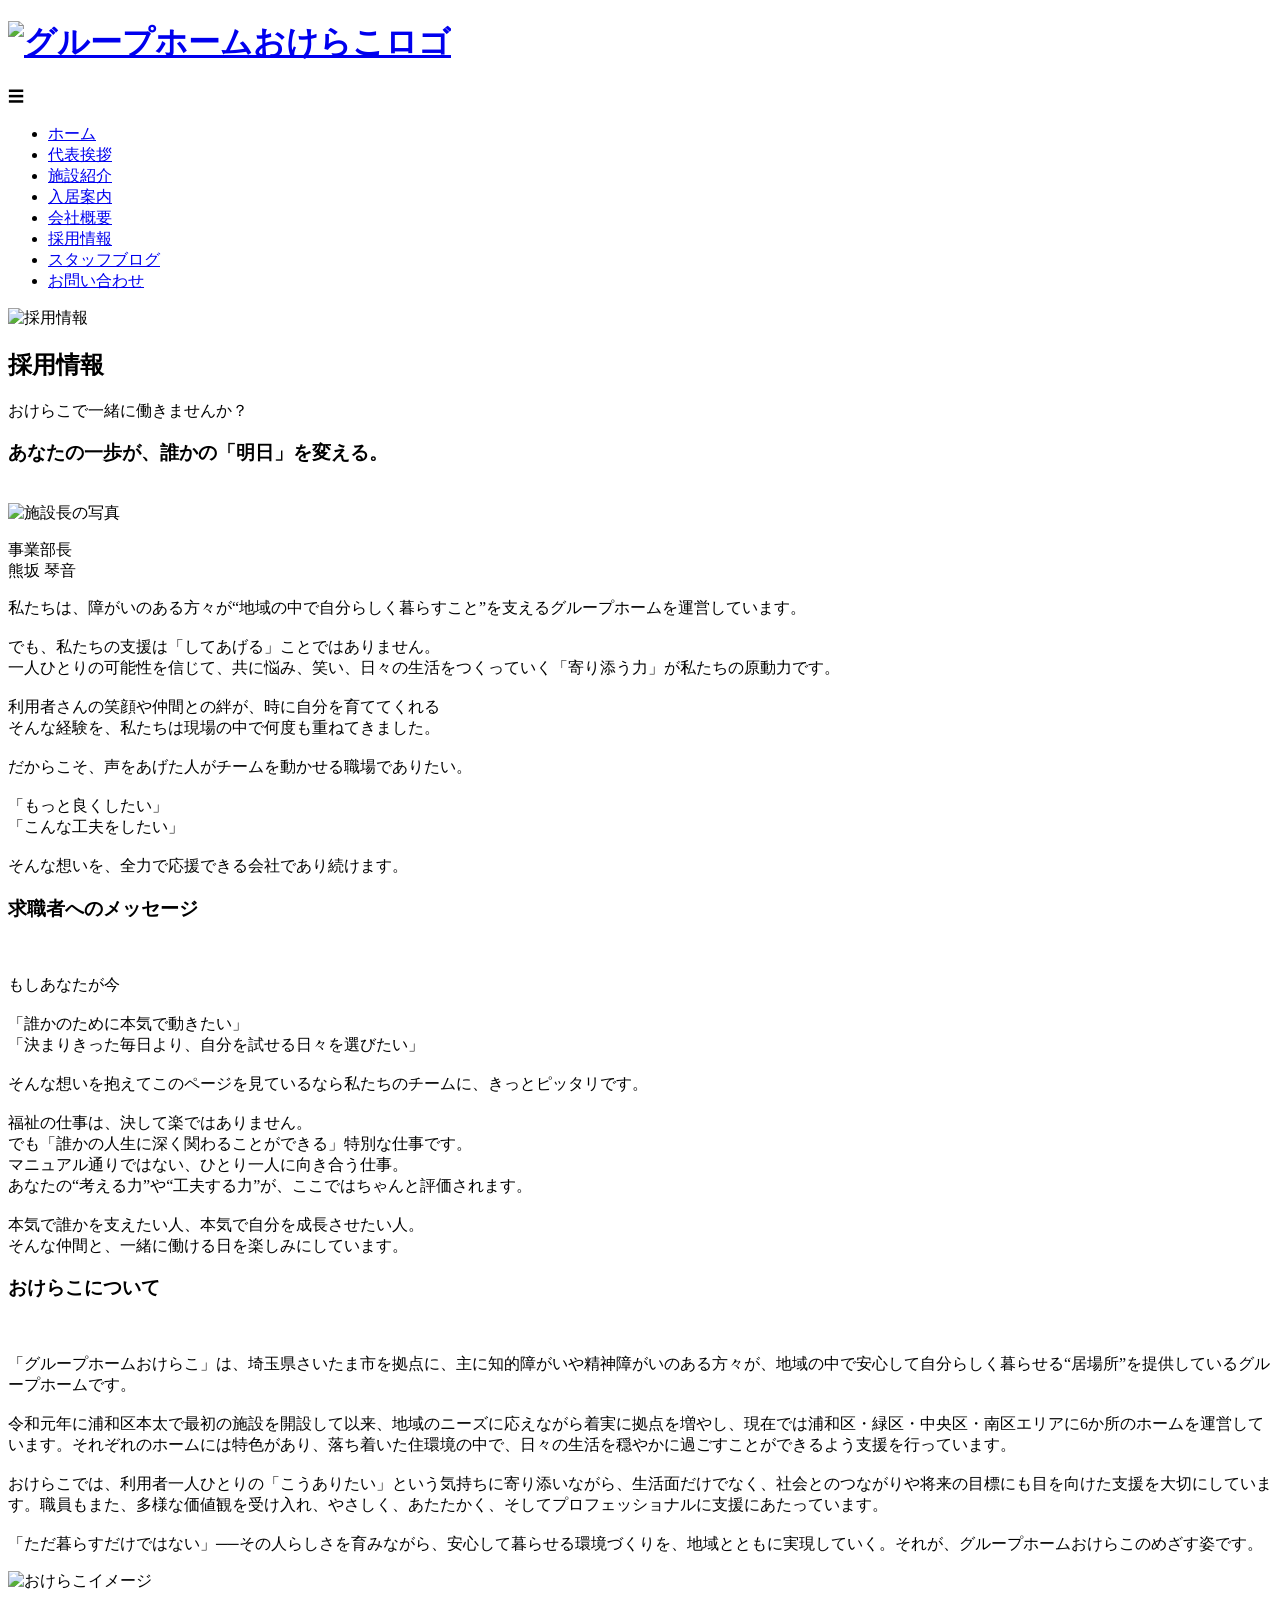
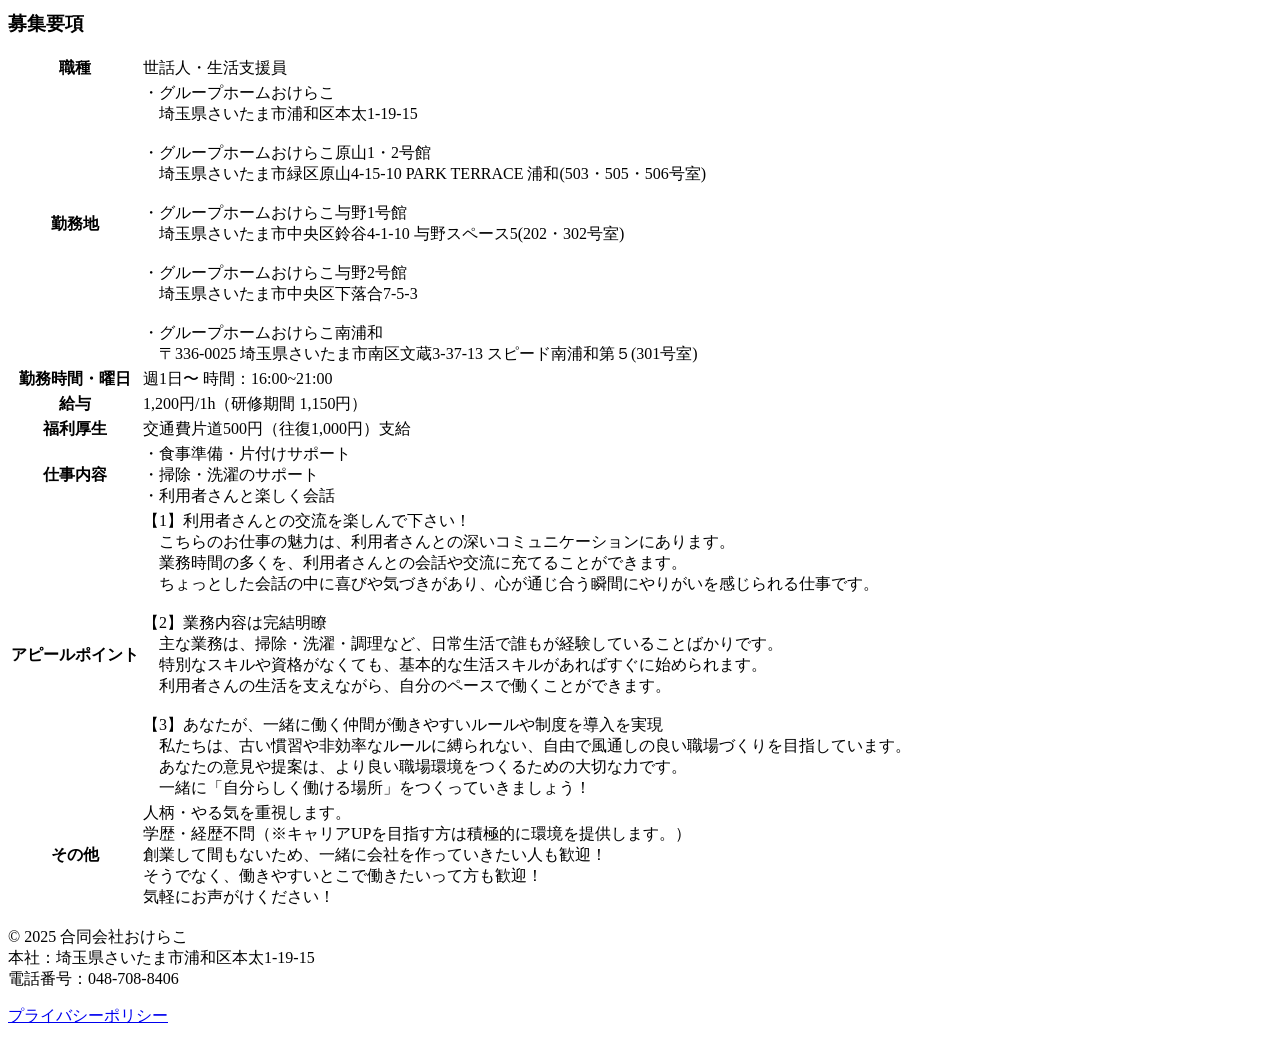
==== recruiting.html @ 9d72aefa "fix: 施設名から「浦和」を削除・採用の研修時給を1,150円に修正 - 施設紹介/トップ/採用の「グループホームおけらこ浦和」→「グループホームおけらこ」に統一 - 採用情報の研修期間時給 1,1" ====
<!DOCTYPE html>
<html lang="ja">
<head>
  <meta charset="UTF-8" />
  <meta name="viewport" content="width=device-width, initial-scale=1.0" />
  <title>採用情報 - グループホームおけらこ</title>
  <link rel="stylesheet" href="css/style-20260529.css" />
  <script defer src="js/script.js"></script>
</head>
<body>
  <!-- ヘッダー -->
  <header>
    <div class="header-container">
      <h1 class="logo">
        <a href="index.html">
          <img src="images/okrako_header.png" alt="グループホームおけらこロゴ" class="logo-image" />
        </a>
      </h1>
      <nav>
        <div class="menu-toggle" id="menu-toggle">&#9776;</div>
        <ul class="nav-menu" id="nav-menu">
          <li><a href="index.html">ホーム</a></li>
          <li><a href="greeting.html">代表挨拶</a></li>
          <li><a href="facilities.html">施設紹介</a></li>
          <li><a href="admission.html">入居案内</a></li>
          <li><a href="company.html">会社概要</a></li>
          <li><a href="recruiting.html">採用情報</a></li>
          <li><a href="/blog/">スタッフブログ</a></li>
          <li><a href="form.html">お問い合わせ</a></li>
        </ul>
      </nav>
    </div>
  </header>

  <!-- メインビジュアル -->
  <section class="main-visual">
    <div class="slideshow-container">
      <div class="slide fade" style="display: block;">
        <img src="images/recruit_first.jpg" alt="採用情報" class="slide-image" />
        <div class="slide-text">
          <h2>採用情報</h2>
          <p>おけらこで一緒に働きませんか？</p>
        </div>
      </div>
    </div>
  </section>

  <!-- 施設長からのメッセージ -->
  <section class="message-section">
    <h3 class="section-title">あなたの一歩が、誰かの「明日」を変える。</h3>
    <br>
    <div class="message-container">
      <div class="message-photo-wrapper">
        <img src="images/ktn.png" alt="施設長の写真" class="message-photo" />
        <p class="message-name">事業部長<br>熊坂 琴音</p>
      </div>
      <div class="message-text">
        <p>私たちは、障がいのある方々が“地域の中で自分らしく暮らすこと”を支えるグループホームを運営しています。<br>
          <br>でも、私たちの支援は「してあげる」ことではありません。
          <br>一人ひとりの可能性を信じて、共に悩み、笑い、日々の生活をつくっていく「寄り添う力」が私たちの原動力です。<br>
          <br>利用者さんの笑顔や仲間との絆が、時に自分を育ててくれる<br>
          そんな経験を、私たちは現場の中で何度も重ねてきました。<br>
          <br>だからこそ、声をあげた人がチームを動かせる職場でありたい。
          <br><br>「もっと良くしたい」<br>「こんな工夫をしたい」
          <br><br>そんな想いを、全力で応援できる会社であり続けます。</p>
      </div>
    </div>
  </section>

  <!-- 求職者へのメッセージ -->
   <section class="message-section2">
    <h3 class="section-title2">求職者へのメッセージ</h3>
    <br>
    <div class="message-container2">
      <div class="message-text2">
        <p>もしあなたが今
          <br><br>「誰かのために本気で動きたい」
          <br>「決まりきった毎日より、自分を試せる日々を選びたい」
          <br><br>そんな想いを抱えてこのページを見ているなら私たちのチームに、きっとピッタリです。
          <br><br>福祉の仕事は、決して楽ではありません。
          <br>でも「誰かの人生に深く関わることができる」特別な仕事です。
          <br>マニュアル通りではない、ひとり一人に向き合う仕事。
          <br>あなたの“考える力”や“工夫する力”が、ここではちゃんと評価されます。
          <br><br>本気で誰かを支えたい人、本気で自分を成長させたい人。
          <br>そんな仲間と、一緒に働ける日を楽しみにしています。</p>
      </div>
    </div>
  </section>

  <!-- おけらこについて -->
  <section class="about-section">
    <h3 class="section-title">おけらこについて</h3>
    <br>
    <div class="about-container">
      <div class="about-text">
        <p>「グループホームおけらこ」は、埼玉県さいたま市を拠点に、主に知的障がいや精神障がいのある方々が、地域の中で安心して自分らしく暮らせる“居場所”を提供しているグループホームです。
        <br><br>令和元年に浦和区本太で最初の施設を開設して以来、地域のニーズに応えながら着実に拠点を増やし、現在では浦和区・緑区・中央区・南区エリアに6か所のホームを運営しています。それぞれのホームには特色があり、落ち着いた住環境の中で、日々の生活を穏やかに過ごすことができるよう支援を行っています。
        <br><br>おけらこでは、利用者一人ひとりの「こうありたい」という気持ちに寄り添いながら、生活面だけでなく、社会とのつながりや将来の目標にも目を向けた支援を大切にしています。職員もまた、多様な価値観を受け入れ、やさしく、あたたかく、そしてプロフェッショナルに支援にあたっています。
        <br><br>「ただ暮らすだけではない」──その人らしさを育みながら、安心して暮らせる環境づくりを、地域とともに実現していく。それが、グループホームおけらこのめざす姿です。

          <br>
          </p>
      </div>
      <img src="images/recruit_v4.png" alt="おけらこイメージ" class="about-photo">
    </div>
  </section>

  <!-- 
  
  先輩の声 

  <section class="voice-section">
    <h3 class="section-title">先輩の声</h3>
    <div class="voice-box">
      <img src="images/staff1.jpg" alt="先輩スタッフの写真" class="voice-photo">
      <div class="voice-profile">
        <p><strong>所属：</strong>おけらこ</p>
        <p><strong>入社年：</strong>2023年</p>
        <p><strong>雇用形態：</strong>パート</p>
        <p><strong>経験職種：</strong>カフェスタッフ</p>
        <p><strong>趣味・特技：</strong>料理・犬と遊ぶこと</p>
        <p><strong>志望動機：</strong>地域で誰かの役に立ちたいと思ったから。</p>
        <p><strong>仕事内容／やりがい：</strong>日々利用者さんと笑顔で過ごせるのが何よりのやりがいです。</p>
        <p><strong>おけらこの自慢：</strong>スタッフも利用者さんもとにかく明るくて優しい！</p>
        <p><strong>メッセージ：</strong>少しでも興味があればぜひ一度見学に来てみてください！</p>
      </div>
    </div>
  </section>

  -->

  <!-- 募集要項 -->
  <section class="info-section-2">
    <h3 class="section-title">募集要項</h3>
    <div class="recruit-table">
      <table class="recruit-table">
        <tr><th>職種</th><td>世話人・生活支援員</td></tr>
        <tr><th>勤務地</th><td>・グループホームおけらこ<br>&emsp;埼玉県さいたま市浦和区本太1-19-15<br>
            <br>・グループホームおけらこ原山1・2号館<br>&emsp;埼玉県さいたま市緑区原山4-15-10 PARK TERRACE 浦和(503・505・506号室)<br>
            <br>・グループホームおけらこ与野1号館<br>&emsp;埼玉県さいたま市中央区鈴谷4-1-10 与野スペース5(202・302号室)<br>
            <br>・グループホームおけらこ与野2号館<br>&emsp;埼玉県さいたま市中央区下落合7-5-3<br>
            <br>・グループホームおけらこ南浦和<br>&emsp;〒336-0025 埼玉県さいたま市南区文蔵3-37-13 スピード南浦和第５(301号室)<br></td></tr>
        <tr><th>勤務時間・曜日</th><td>週1日〜 時間：16:00~21:00</td></tr>
        <tr><th>給与</th><td>1,200円/1h（研修期間 1,150円）</td></tr>
        <tr><th>福利厚生</th><td>交通費片道500円（往復1,000円）支給</td></tr>
        <tr><th>仕事内容</th><td>・食事準備・片付けサポート<br>・掃除・洗濯のサポート<br>・利用者さんと楽しく会話</td></tr>
        <tr><th>アピールポイント</th>
            <td>【1】利用者さんとの交流を楽しんで下さい！
                <br>&emsp;こちらのお仕事の魅力は、利用者さんとの深いコミュニケーションにあります。
                <br>&emsp;業務時間の多くを、利用者さんとの会話や交流に充てることができます。
                <br>&emsp;ちょっとした会話の中に喜びや気づきがあり、心が通じ合う瞬間にやりがいを感じられる仕事です。<br>

            <br>【2】業務内容は完結明瞭<br>
                &emsp;主な業務は、掃除・洗濯・調理など、日常生活で誰もが経験していることばかりです。
                <br>&emsp;特別なスキルや資格がなくても、基本的な生活スキルがあればすぐに始められます。
                <br>&emsp;利用者さんの生活を支えながら、自分のペースで働くことができます。<br>
            
            <br>【3】あなたが、一緒に働く仲間が働きやすいルールや制度を導入を実現<br>
                &emsp;私たちは、古い慣習や非効率なルールに縛られない、自由で風通しの良い職場づくりを目指しています。
                <br>&emsp;あなたの意見や提案は、より良い職場環境をつくるための大切な力です。
                <br>&emsp;一緒に「自分らしく働ける場所」をつくっていきましょう！
        </td></tr>
        <tr><th>その他</th>
            <td>人柄・やる気を重視します。
                <br>学歴・経歴不問（※キャリアUPを目指す方は積極的に環境を提供します。）
                <br>創業して間もないため、一緒に会社を作っていきたい人も歓迎！
                <br>そうでなく、働きやすいとこで働きたいって方も歓迎！
                <br>気軽にお声がけください！</td></tr>
      </table>
    </div>
  </section>

  <!-- フッター -->
  <footer>
    <div class="footer-container">
      <p>&copy; <span class="copyright-year">2025</span> 合同会社おけらこ<br>本社：埼玉県さいたま市浦和区本太1-19-15<br>電話番号：048-708-8406</p>
      <p><a href="#">プライバシーポリシー</a></p>
    </div>
  </footer>
</body>
</html>
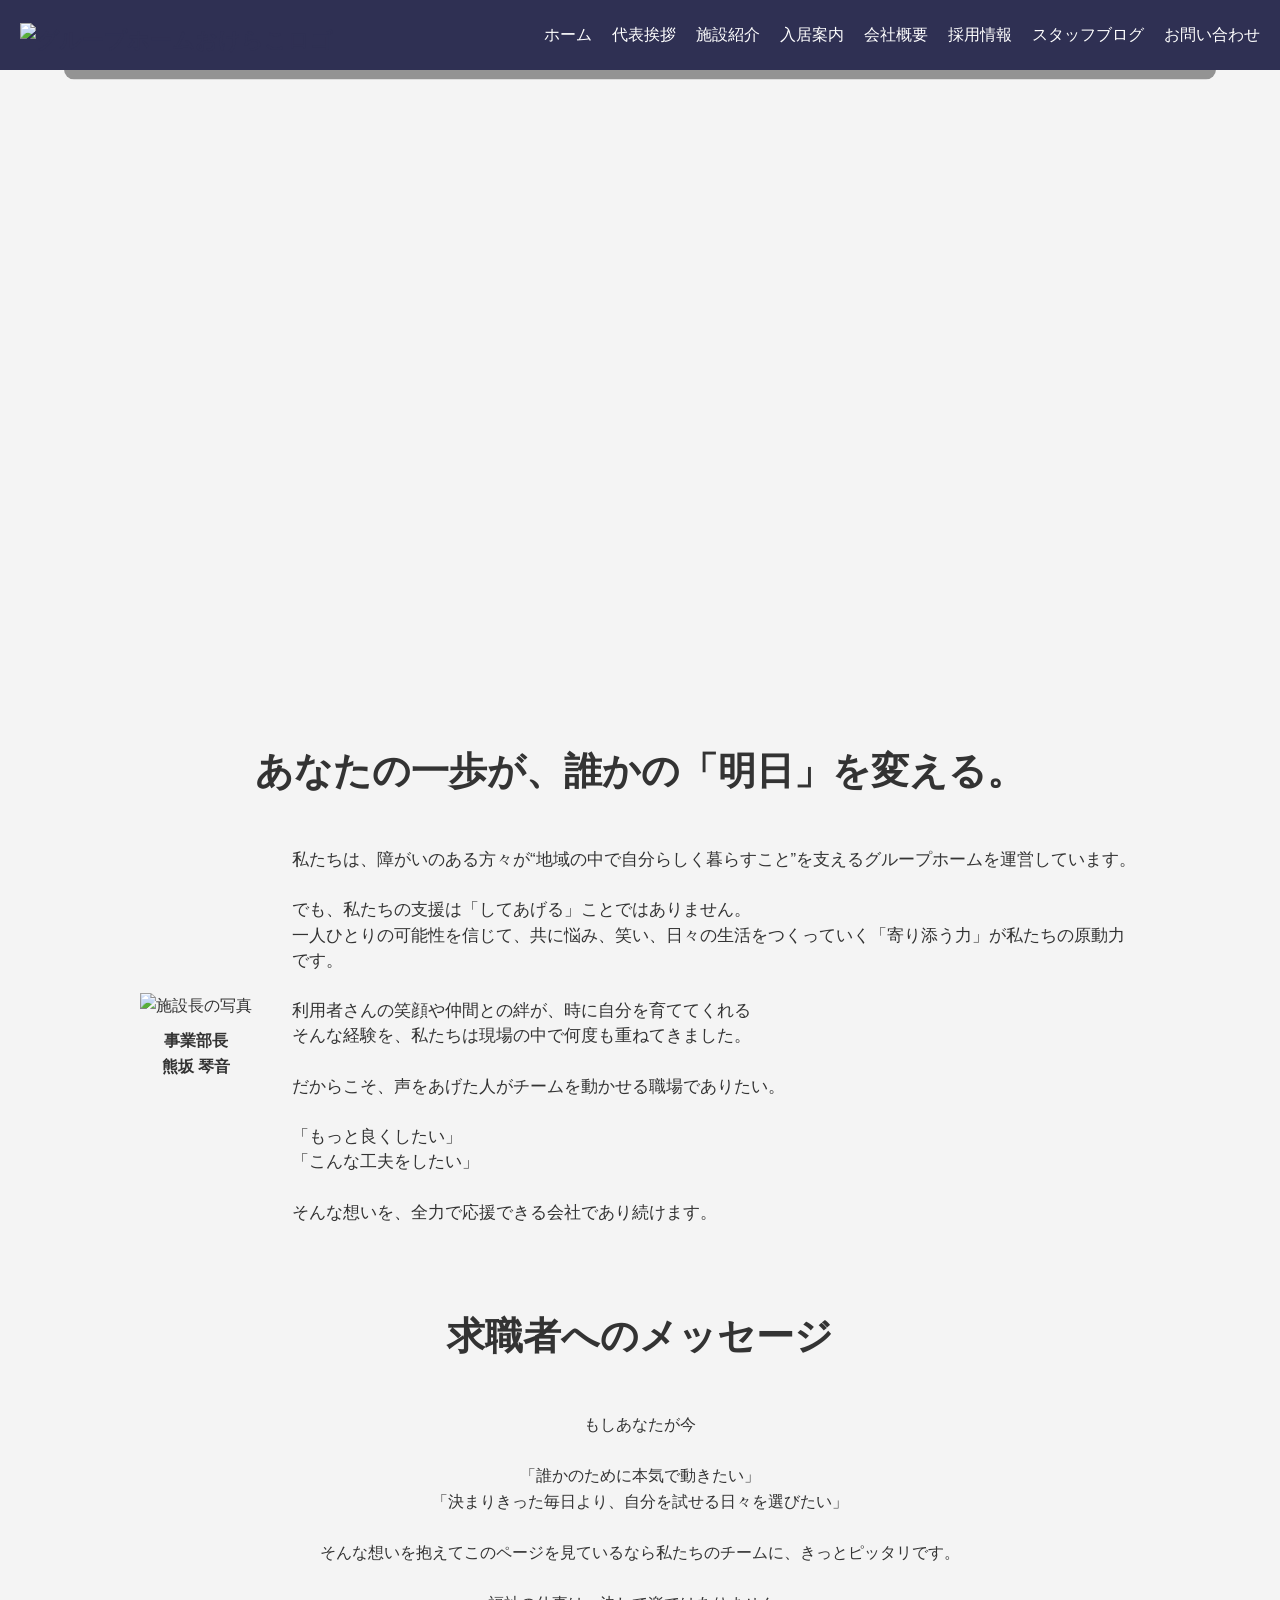
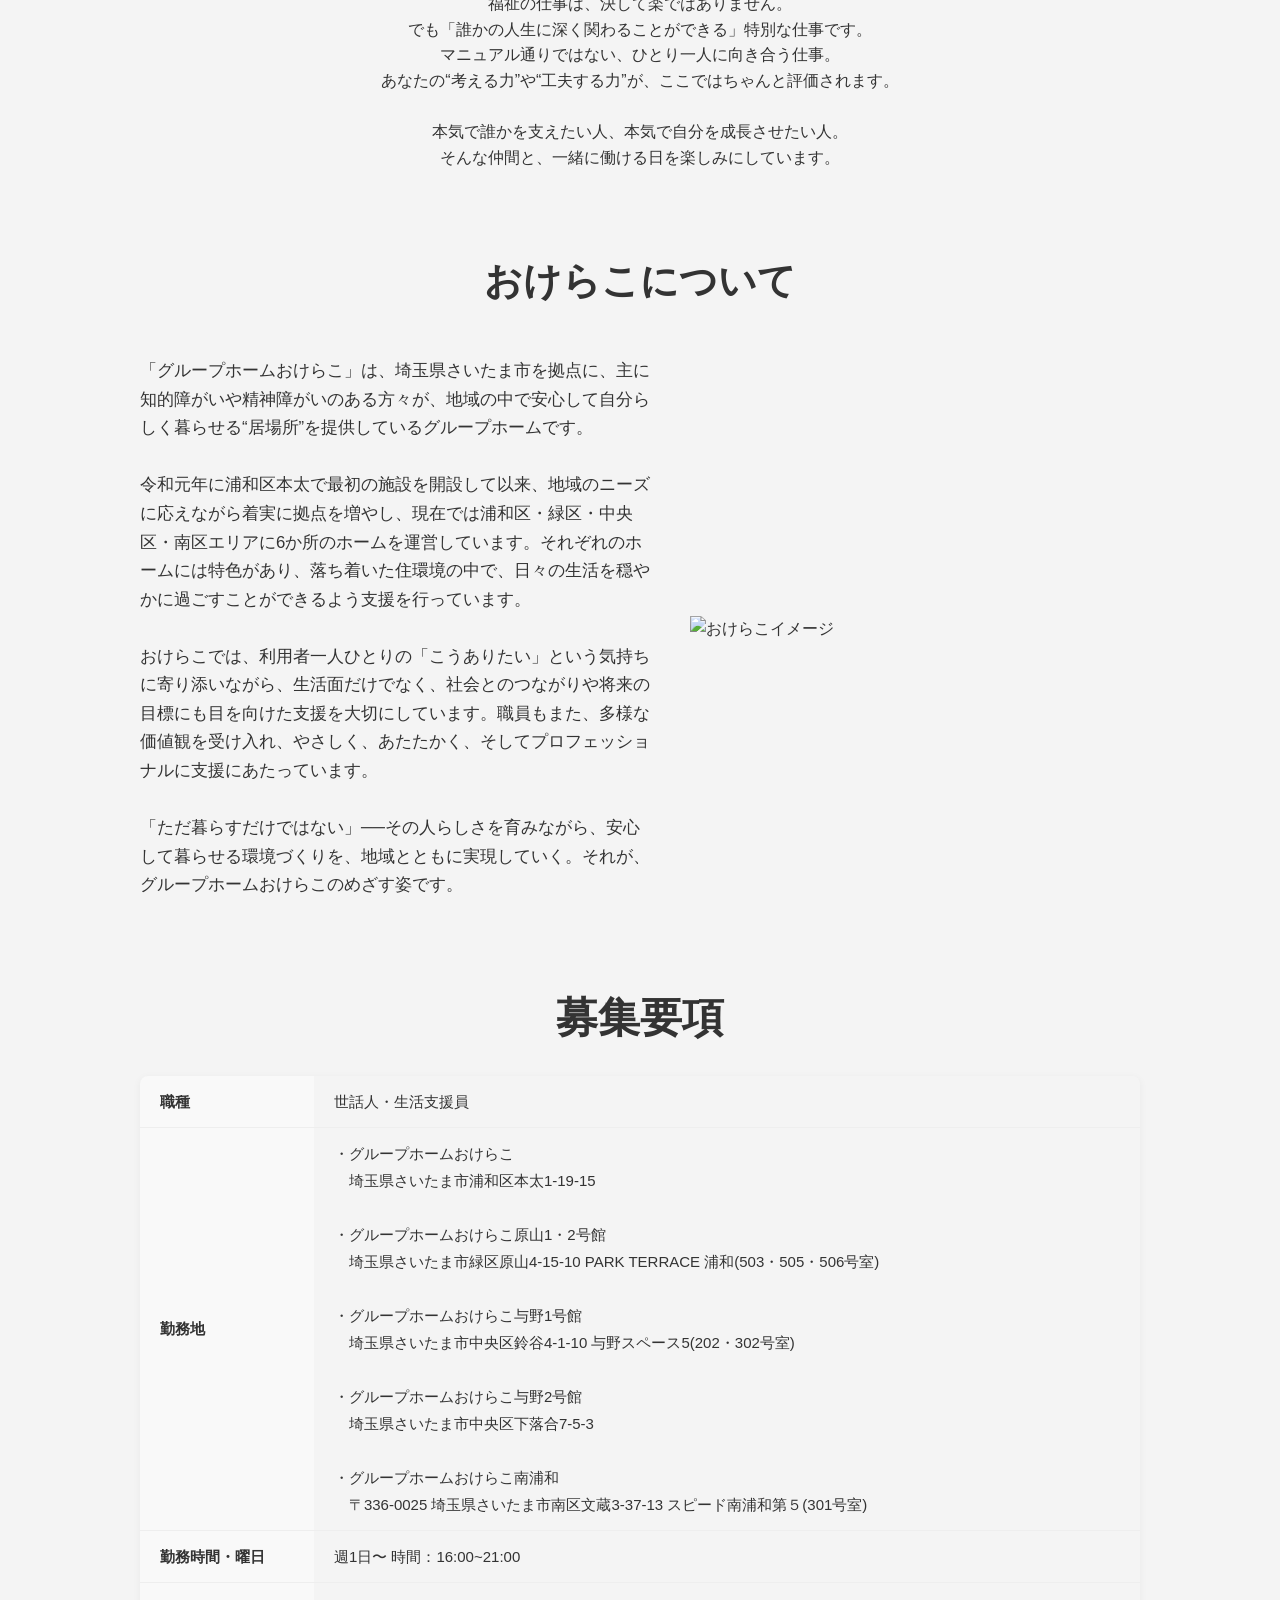
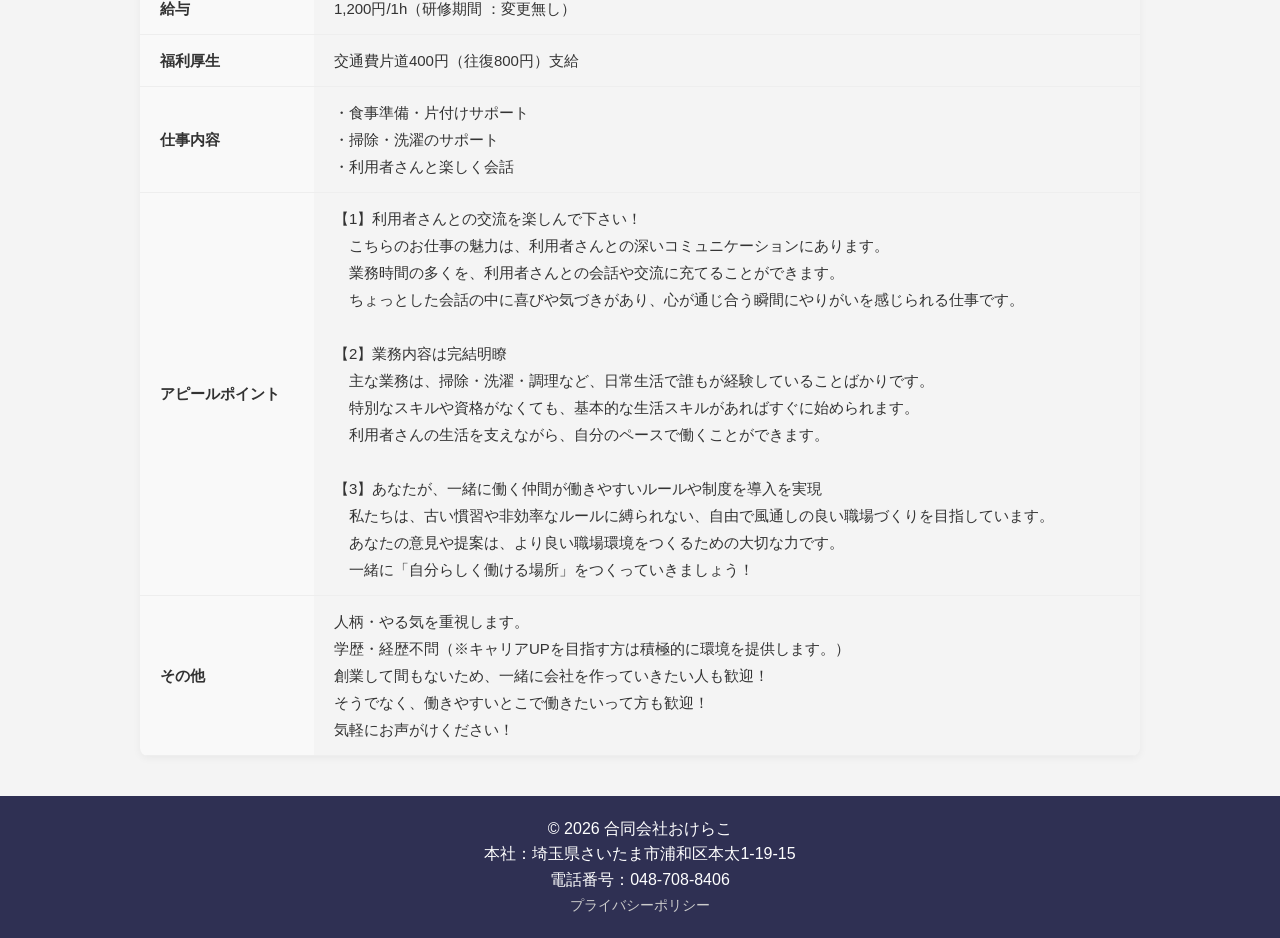
==== commit 01aada9c: "採用情報：研修時給の表記を変更無しに・交通費を片道400円（往復800円）に修正 Co-Authored-By: Claude Opus 5.5 <noreply@anthropic.com>" ====
--- a/recruiting.html
+++ b/recruiting.html
@@ -141,8 +141,8 @@
             <br>・グループホームおけらこ与野2号館<br>&emsp;埼玉県さいたま市中央区下落合7-5-3<br>
             <br>・グループホームおけらこ南浦和<br>&emsp;〒336-0025 埼玉県さいたま市南区文蔵3-37-13 スピード南浦和第５(301号室)<br></td></tr>
         <tr><th>勤務時間・曜日</th><td>週1日〜 時間：16:00~21:00</td></tr>
-        <tr><th>給与</th><td>1,200円/1h（研修期間 1,150円）</td></tr>
-        <tr><th>福利厚生</th><td>交通費片道500円（往復1,000円）支給</td></tr>
+        <tr><th>給与</th><td>1,200円/1h（研修期間 ：変更無し）</td></tr>
+        <tr><th>福利厚生</th><td>交通費片道400円（往復800円）支給</td></tr>
         <tr><th>仕事内容</th><td>・食事準備・片付けサポート<br>・掃除・洗濯のサポート<br>・利用者さんと楽しく会話</td></tr>
         <tr><th>アピールポイント</th>
             <td>【1】利用者さんとの交流を楽しんで下さい！
--- a/css/style-20260529.css
+++ b/css/style-20260529.css
@@ -0,0 +1,863 @@
+/* ベース */
+body {
+  margin: 0;
+  padding: 0;
+  font-family: "Helvetica Neue", sans-serif;
+  color: #333;
+  line-height: 1.6;
+  overflow-x: hidden;
+}
+
+a {
+  color: #2F3053;
+  text-decoration: none;
+}
+
+.container {
+  max-width: 1080px;
+  margin: 0 auto;
+  padding: 20px;
+}
+
+h1, h2, h3, h4 {
+  margin: 0;
+}
+
+/* ヘッダー */
+.header-container {
+  background: #2F3053;
+  color: #fff;
+  display: flex;
+  justify-content: space-between;
+  align-items: center;
+  padding: 15px 20px;
+}
+
+.logo {
+  font-size: 1.4em;
+  display: flex;
+  align-items: center;
+}
+
+.nav-menu {
+  list-style: none;
+  display: flex;
+  gap: 20px;
+}
+
+.nav-menu li a {
+  color: #fff;
+}
+
+.menu-toggle {
+  display: none;
+  font-size: 24px;
+  cursor: pointer;
+}
+
+/* メインビジュアル */
+.main-visual {
+  background: url('images/visual.jpg') no-repeat center center/cover;
+  color: #fff;
+  text-align: center;
+  padding: 80px 20px;
+}
+
+.visual-text h2 {
+  font-size: 2em;
+  margin-bottom: 10px;
+}
+
+.btn {
+  display: inline-block;
+  padding: 10px 20px;
+  background: #2F3053;
+  color: #fff;
+  border-radius: 6px;
+  margin-top: 10px;
+}
+
+/* 各セクション */
+section {
+  padding: 40px 0;
+}
+
+.facility-cards {
+  display: flex;
+  flex-wrap: wrap;
+  gap: 20px;
+}
+
+.card {
+  flex: 1 1 calc(50% - 20px);
+  background: #f5f5f5;
+  padding: 10px;
+  border-radius: 6px;
+  text-align: center;
+}
+
+.card img {
+  max-width: 100%;
+  height: auto;
+  border-radius: 6px;
+}
+
+/* フッター */
+footer {
+  background: #2F3053;
+  color: #fff;
+  text-align: center;
+  padding: 20px;
+}
+
+footer a {
+  color: #ccc;
+  font-size: 0.9em;
+}
+
+/* レスポンシブ対応 */
+@media (max-width: 768px) {
+  .nav-menu {
+    display: none;
+    flex-direction: column;
+    background: #2F3053;
+    position: absolute;
+    top: 60px;
+    right: 20px;
+    padding: 10px;
+    border-radius: 6px;
+  }
+
+  .nav-menu.open {
+    display: flex;
+  }
+
+  .menu-toggle {
+    display: block;
+  }
+
+  .facility-cards {
+    flex-direction: column;
+  }
+
+  .card {
+    flex: 1 1 100%;
+  }
+
+  .visual-text h2 {
+    font-size: 1.6em;
+  }
+  
+  .slide-text {
+    padding: 15px;
+    width: 90%;
+    max-width: 90%;
+  }
+
+  .slide-text h2 {
+    font-size: 0.9em;
+  }
+
+  .slide-text p {
+    font-size: 0.75em;
+  }
+
+  .slide img {
+    height: 500px;
+  }
+
+  .greeting-content {
+    flex-direction: column;
+    align-items: center;
+    text-align: center;
+  }
+
+  .facility-slideshow {
+    height: auto;
+  }
+
+  .facility-slideshow .slide img {
+    height: auto;
+    width: 100%;
+    object-fit: cover;
+    object-position: center center;
+  }
+
+  .facility-slideshow .slide-text {
+    width: 95%;
+    max-width: 95%;
+    padding: 12px;
+    font-size: 0.9em;
+    top: 60%;
+  }
+}
+
+/* スライドショー */
+.slideshow-container {
+  position: relative;
+  max-height: 700px;
+  overflow: hidden;
+}
+
+.slide {
+  display: none;
+  position: relative;
+}
+
+.slide img {
+  width: 100%;
+  vertical-align: middle;
+  object-fit: cover;
+  height: 700px;
+}
+
+.slide-text {
+  position: absolute;
+  top: 55%;
+  left: 50%;
+  transform: translate(-50%, -50%);
+  color: #fff;
+  background: rgba(0, 0, 0, 0.4);
+  padding: 20px;
+  border-radius: 10px;
+  width: 90%;
+  max-width: 90%;
+  text-align: center;
+}
+
+.slide-text h2 {
+  font-size: 2em;
+  margin-bottom: 10px;
+}
+
+.slide-text p {
+  font-size: 1.1em;
+}
+
+.fade {
+  animation: fadeEffect 3s; /* ←エフェクトのスピードを変えれる */
+}
+
+@keyframes fadeEffect {
+  from { opacity: 0.4 }
+  to { opacity: 1 }
+}
+
+/* モバイル対応 */
+@media (max-width: 768px) {
+  .slide-text {
+    padding: 15px;
+    max-width: 98%;
+  }
+
+  .slide-text h2 {
+    font-size: 1.2em;
+  }
+
+  .slide-text p {
+    font-size: 0.8em;
+  }
+
+  .slide img {
+    height: 500px;
+  }
+}
+
+header {
+  position: absolute;
+  top: 0;
+  left: 0;
+  width: 100%;
+  z-index: 10;
+  background: transparent;
+}
+
+.main-visual {
+  margin: 0;
+  padding: 0;
+}
+
+.slideshow-container {
+  position: relative;
+  width: 100vw;
+  height: 100vh;
+  overflow: hidden;
+}
+
+section .container {
+  text-align: center;
+}
+
+/* 施設長メッセージセクション */
+/* 「施設長からのメッセージ」セクション全体のスタイル */
+.message-section {
+  padding: 40px 0;
+}
+
+.greeting-content {
+  display: flex;
+  flex-wrap: wrap;
+  align-items: center;
+  justify-content: center; /* Updated to center the content */
+  gap: 30px;
+}
+
+.greeting-photo {
+  flex: 1 1 40%;
+  max-width: 400px;
+}
+
+.greeting-photo img {
+  width: 100%;
+  height: auto;
+  border-radius: 10px;
+}
+
+.greeting-message {
+  flex: 1 1 55%;
+  min-width: 280px;
+  text-align: left;
+}
+
+@media (max-width: 768px) {
+  .greeting-content {
+    flex-direction: column;
+    align-items: center;
+    text-align: center;
+  }
+
+  .greeting-message {
+    text-align: center;
+  }
+}
+
+/* TOPページ会社ロゴ（スライドショーの下部）のサイズ変更 */
+.intro-logo {
+  max-width: 330px;
+  height: auto;
+  margin: 0 auto 20px;
+  display: block;
+}
+
+/* TOPページおけらこ紹介文 両端揃え */
+.intro-text {
+  text-align: justify;
+  max-width: 600px;
+  margin: 0 auto;
+  line-height: 1.8;
+  font-size: 1.1em;
+  color: #333;
+}
+
+/* 代表挨拶文 両端揃え */
+.greeting-message p {
+  text-align: justify;
+}
+/* ヘッダーロゴ画像サイズ調整 */
+.logo-image {
+  max-height: 30px;
+  height: auto;
+  width: auto;
+  margin-top: 8px;     /* 上に少し余白 */
+  margin-bottom: 2px;  /* 下にも余白 */
+  padding: 0;
+  vertical-align: middle;
+}
+
+/* TOPスライドショー画像の上下位置をピクセル単位で微調整 */
+.slide-img-top-1 {
+  object-position: center -100px;
+}
+
+.slide-img-top-2 {
+  object-position: center -200px;
+}
+
+.slide-img-top-3 {
+  object-position: center -60px;
+}
+
+.slide-img-top-4 {
+  object-position: center 40px;
+}
+
+.slide-img-top-5 {
+  object-position: center 50px;
+}
+
+
+/* 施設紹介スライドショー（中央寄せ＆サイズ調整） */
+.facility-slideshow {
+  width: 100%;
+  max-width: 1080px;
+  margin: 0 auto;
+  position: relative;
+  height: 500px;
+  overflow: hidden;
+}
+
+.facility-slideshow .slide img {
+  height: 500px;
+  object-fit: cover;
+}
+
+.facility-slideshow .slide-text {
+  position: absolute;
+  top: 55%;
+  left: 50%;
+  transform: translate(-50%, -50%);
+  color: #fff;
+  background: rgba(0, 0, 0, 0.4);
+  padding: 20px;
+  border-radius: 10px;
+  width: 90%;
+  max-width: 90%;
+  text-align: center;
+}
+
+/*h3見出しのサイズ変更*/
+h3 {
+  font-size: 2.4em;
+  font-weight: bold;
+  margin-bottom: 20px;
+}
+
+/*h3見出しのサイズ変更*/
+h4 {
+  font-size: 1.5em;
+  font-weight: bold;
+  margin-bottom: 20px;
+}
+
+/* スマホ表示時：TOPスライドショー画像位置補正 */
+@media (max-width: 768px) {
+  .slide-img-top-1 {
+  object-position: center 40px;
+}
+
+.slide-img-top-2 {
+  object-position: center 40px;
+}
+
+.slide-img-top-3 {
+  object-position: center 40px;
+}
+
+.slide-img-top-4 {
+  object-position: center 40px;
+}
+
+.slide-img-top-5 {
+  object-position: center 50px;
+  }
+}
+/* スマホ表示時：TOPスライドショーの高さ調整 */
+@media (max-width: 768px) {
+  .slideshow-container {
+    height: 360px;
+  }
+
+  .facility-slideshow {
+    height: 360px;
+  }
+
+  .slide img {
+    height: 360px;
+  }
+
+  .facility-slideshow .slide img {
+    height: 360px;
+  }
+}
+/* 施設紹介カードの装飾 */
+.facility-card {
+  background-color: #f0f0f0;
+  border-radius: 12px;
+  box-shadow: 0 4px 10px rgba(0, 0, 0, 0.1);
+  padding: 30px;
+  margin-top: 30px;
+  text-align: left;
+}
+
+@media (max-width: 768px) {
+  .facility-card {
+    text-align: center;
+  }
+}
+
+/* 入居条件 左揃え */
+.info-section-2 {
+  text-align: left;
+  max-width: 1000px;
+  margin: 0 auto;
+  line-height: 1.8;
+  font-size: 1.1em;
+  color: #333;
+}
+
+/* 入居条件 左揃え */
+.info-section-3 {
+  text-align: left;
+  max-width: 1000px;
+  margin: 0 auto;
+  line-height: 1.8;
+  font-size: 1.1em;
+  color: #333;
+}
+
+
+/* flow-step and flow-arrow styles */
+.flow-arrow {
+  text-align: center;
+  margin: 20px 0;
+}
+
+.flow-arrow img {
+  display: inline-block;
+  max-width: 75px;
+  height: auto;
+}
+
+.flow-step {
+  display: flex;
+  align-items: flex-start;
+  gap: 20px;
+  max-width: 1000px;
+  margin: 0 auto;
+  margin-bottom: 40px;
+}
+
+.flow-step-icon {
+  max-width: 65px !important;
+  height: auto !important;
+}
+
+.flow-step-text {
+  flex: 1;
+}
+
+/* 入居条件・入居までの流れ・会社情報 見出し中央寄せ */
+.info-section-2 h3,
+.info-section-3 h3 {
+  text-align: center;
+}
+
+/* 全体のスタイルを統一 */
+* {
+    box-sizing: border-box; /* これで padding, border を含めたサイズ計算をする */
+    margin: 0;
+    padding: 0;
+}
+
+body {
+    font-family: Arial, sans-serif;
+    background-color: #f4f4f4;
+    text-align: center;
+    margin: 0;
+    padding: 0;
+}
+
+/* 会社情報セクションの上に余白を追加 */
+.company-section {
+  padding-top: 40px;
+  margin-top: 0;
+}
+/* 会社情報テーブル 洗練デザイン */
+.company-table {
+  width: 100%;
+  border-collapse: collapse;
+  font-size: 16px;
+  color: #333;
+  background-color: #fff;
+  border-radius: 8px;
+  overflow: hidden;
+  box-shadow: 0 2px 8px rgba(0, 0, 0, 0.05);
+  margin: 0 auto;
+}
+
+.company-table th,
+.company-table td {
+  padding: 12px 20px;
+  text-align: left;
+  border-bottom: 1px solid #eee;
+}
+
+.company-table th {
+  background-color: #f9f9f9;
+  font-weight: 600;
+}
+
+.company-table th,
+.company-table td {
+  padding: 10px 20px;
+  line-height: 1.6;
+  height: 60px;
+}
+
+.company-table a {
+  color: #1a0dab;
+  text-decoration: underline;
+}
+
+@media (max-width: 768px) {
+  .company-table {
+    font-size: 15px;
+  }
+
+  .company-table th,
+  .company-table td {
+    padding: 8px 12px;
+    height: auto;
+    display: block;
+    width: 100%;
+    box-sizing: border-box;
+  }
+
+  .company-table tr {
+    display: block;
+    margin-bottom: 15px;
+    border-bottom: 1px solid #ddd;
+  }
+
+  .company-table th {
+    background-color: transparent;
+    font-weight: bold;
+    border-bottom: none;
+  }
+}
+/* Google Map埋め込み中央揃え */
+.map-embed {
+  display: block;
+  margin: 0 auto 30px; /* 中央揃えと下の余白 */
+  width: 100%;
+  height: 300px;
+  max-width: 100%;
+  border: 0;
+}
+
+/* スマホ表示用 */
+@media (max-width: 768px) {
+  .map-embed {
+    height: 250px;
+  }
+}
+
+
+
+/* 採用情報テーブル（洗練デザイン） */
+.recruit-table {
+  width: 1000px;
+  margin: 0 auto;
+  border-collapse: collapse;
+  font-size: 15px;
+  color: #333;
+  background-color: transparent;
+  border-radius: 8px;
+  overflow: hidden;
+  box-shadow: 0 2px 8px rgba(0, 0, 0, 0.05);
+}
+
+.recruit-table th,
+.recruit-table td {
+  padding: 12px 20px;
+  text-align: left;
+  border-bottom: 1px solid #eee;
+}
+
+.recruit-table th {
+  background-color: #f9f9f9;
+  font-weight: 600;
+}
+
+@media (max-width: 768px) {
+  .recruit-table {
+    font-size: 15px;
+    width: 360px;
+    margin: 0 auto;
+  }
+
+  .recruit-table th,
+  .recruit-table td {
+    padding: 8px 12px;
+    height: auto;
+    display: block;
+    width: 100%;
+    box-sizing: border-box;
+  }
+
+  .recruit-table tr {
+    display: block;
+    margin-bottom: 15px;
+    border-bottom: 1px solid #ddd;
+  }
+
+  .recruit-table th {
+    background-color: transparent;
+    font-weight: bold;
+    border-bottom: none;
+  }
+}
+/* 「施設長からのメッセージ」セクション全体のスタイル */
+.message-section {
+  padding: 40px 0;
+}
+
+/* メッセージと写真を横並びに配置するコンテナ（レスポンシブ対応） */
+  .message-container {
+    display: flex;
+    flex-wrap: wrap;
+    align-items: center;
+    justify-content: center;
+    gap: 40px;
+    max-width: 1000px;
+    margin: 0 auto;
+    text-align: left;
+  }
+
+/* 右側の施設長写真部分 */
+  .message-photo {
+    flex: 0 0 300px;
+    display: flex;
+    justify-content: center;
+    align-items: center;
+  }
+
+  .message-photo img {
+    max-width: 100%;
+    height: auto;
+    border-radius: 10px;
+  }
+
+/* 左側のテキスト（施設長からのメッセージ）部分 */
+  .message-text {
+    flex: 1;
+    display: flex;
+    flex-direction: column;
+    justify-content: center;
+    font-size: 1.05em;
+    line-height: 1.5;
+  }
+
+/* スマホ表示時の「施設長からのメッセージ」セクションのスタイル調整 */
+@media (max-width: 768px) {
+  .message-container {
+    flex-direction: column;
+    text-align: center;
+  }
+
+  .message-text {
+    text-align: center;
+  }
+
+  .message-photo {
+    justify-content: center;
+  }
+}
+
+.message-name {
+  text-align: center;
+  font-weight: bold;
+  margin-top: 10px;
+  font-size: 1em;
+  color: #333;
+}
+.about-section {
+  padding: 40px 0;
+}
+
+/* セクション内のレイアウト調整 */
+.about-container {
+  display: flex;
+  flex-wrap: wrap;
+  align-items: center;
+  justify-content: center;
+  gap: 40px;
+  max-width: 1000px;
+  margin: 0 auto;
+  text-align: left;
+}
+
+/* 文章部分（左側） */
+.about-text {
+  flex: 1;
+  font-size: 1.05em;
+  line-height: 1.7;
+}
+
+/* 画像部分（右側） */
+.about-photo {
+  flex: 0 0 450px;
+  display: flex;
+  justify-content: center;
+  align-items: center;
+}
+
+.about-photo img {
+  width: 180px;
+  height: auto;
+  border-radius: 10px;
+}
+
+/* スマホ表示時の調整 */
+@media (max-width: 768px) {
+  .about-container {
+    flex-direction: column;
+    text-align: center;
+  }
+
+  .about-text {
+    text-align: center;
+  }
+
+  .about-photo img {
+    width: 80%;
+    height: auto;
+  }
+}
+
+/* ============================================================
+   スマホ表示の余白・サイズ調整（2026-05-27 上司指摘対応）
+   ・左右余白の不統一を解消（一部セクションが画面端にベタ付きだった）
+   ・採用ページ写真の右はみ出しを解消
+   ・見出しサイズをスマホ向けに調整
+   ※ すべて max-width:768px のスマホ表示のみ。PC表示には影響しない。
+   ============================================================ */
+@media (max-width: 768px) {
+  /* .container を使わないセクションにも左右20pxの余白を付け、全ページで統一 */
+  .info-section-2,
+  .info-section-3,
+  .message-section,
+  .message-section2,
+  .about-section {
+    padding-left: 20px;
+    padding-right: 20px;
+  }
+
+  /* 採用ページ「おけらこについて」の写真が画面外へはみ出すのを防止 */
+  .about-photo {
+    flex: 0 0 auto;
+    width: 80%;
+    max-width: 100%;
+    height: auto;
+    margin: 0 auto;
+  }
+
+  /* 募集要項テーブルの固定幅(360px)をやめ、画面幅に追従させる */
+  .recruit-table {
+    width: 100%;
+  }
+
+  /* 見出しがスマホで大きすぎたため調整 */
+  h3 {
+    font-size: 1.8em;
+  }
+
+  h4 {
+    font-size: 1.3em;
+  }
+
+  /* ホーム：ヒーロー画像とロゴの間が空きすぎていたため余白を詰める */
+  .intro {
+    padding-top: 10px;
+  }
+}
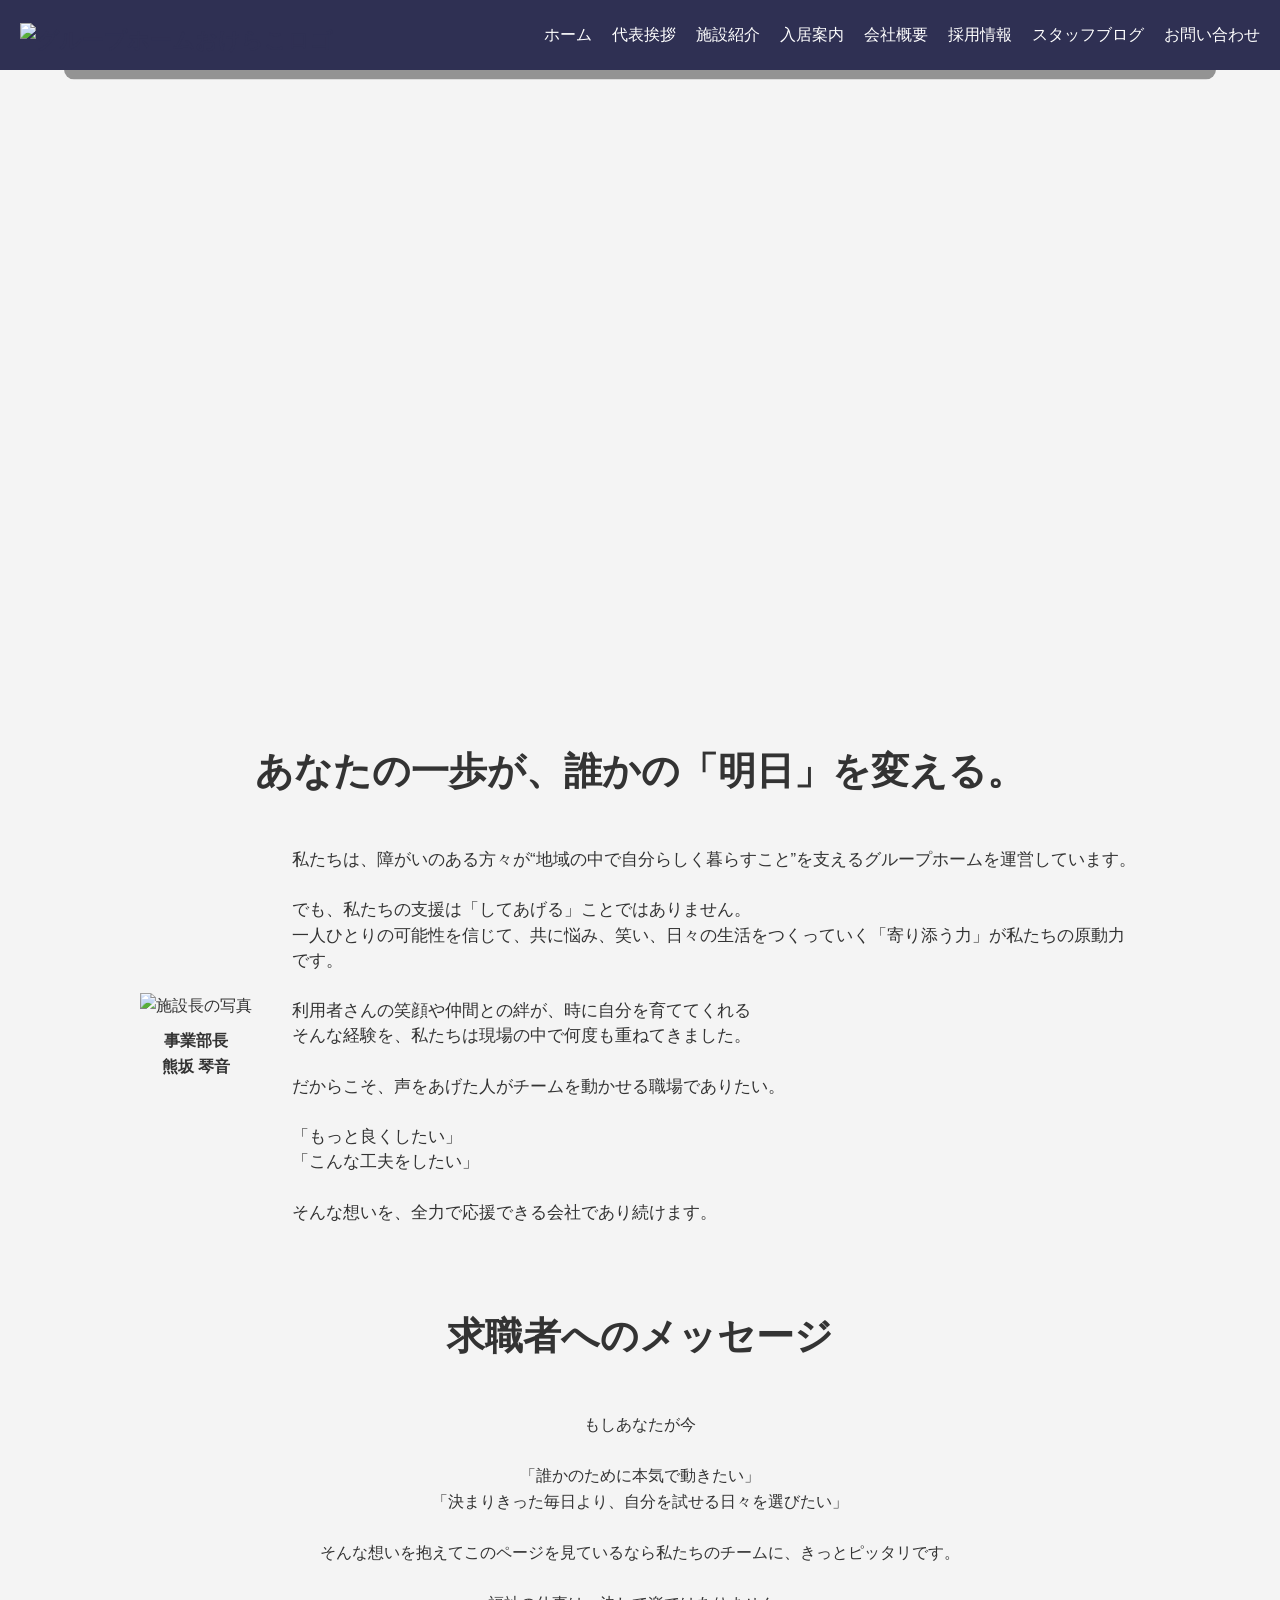
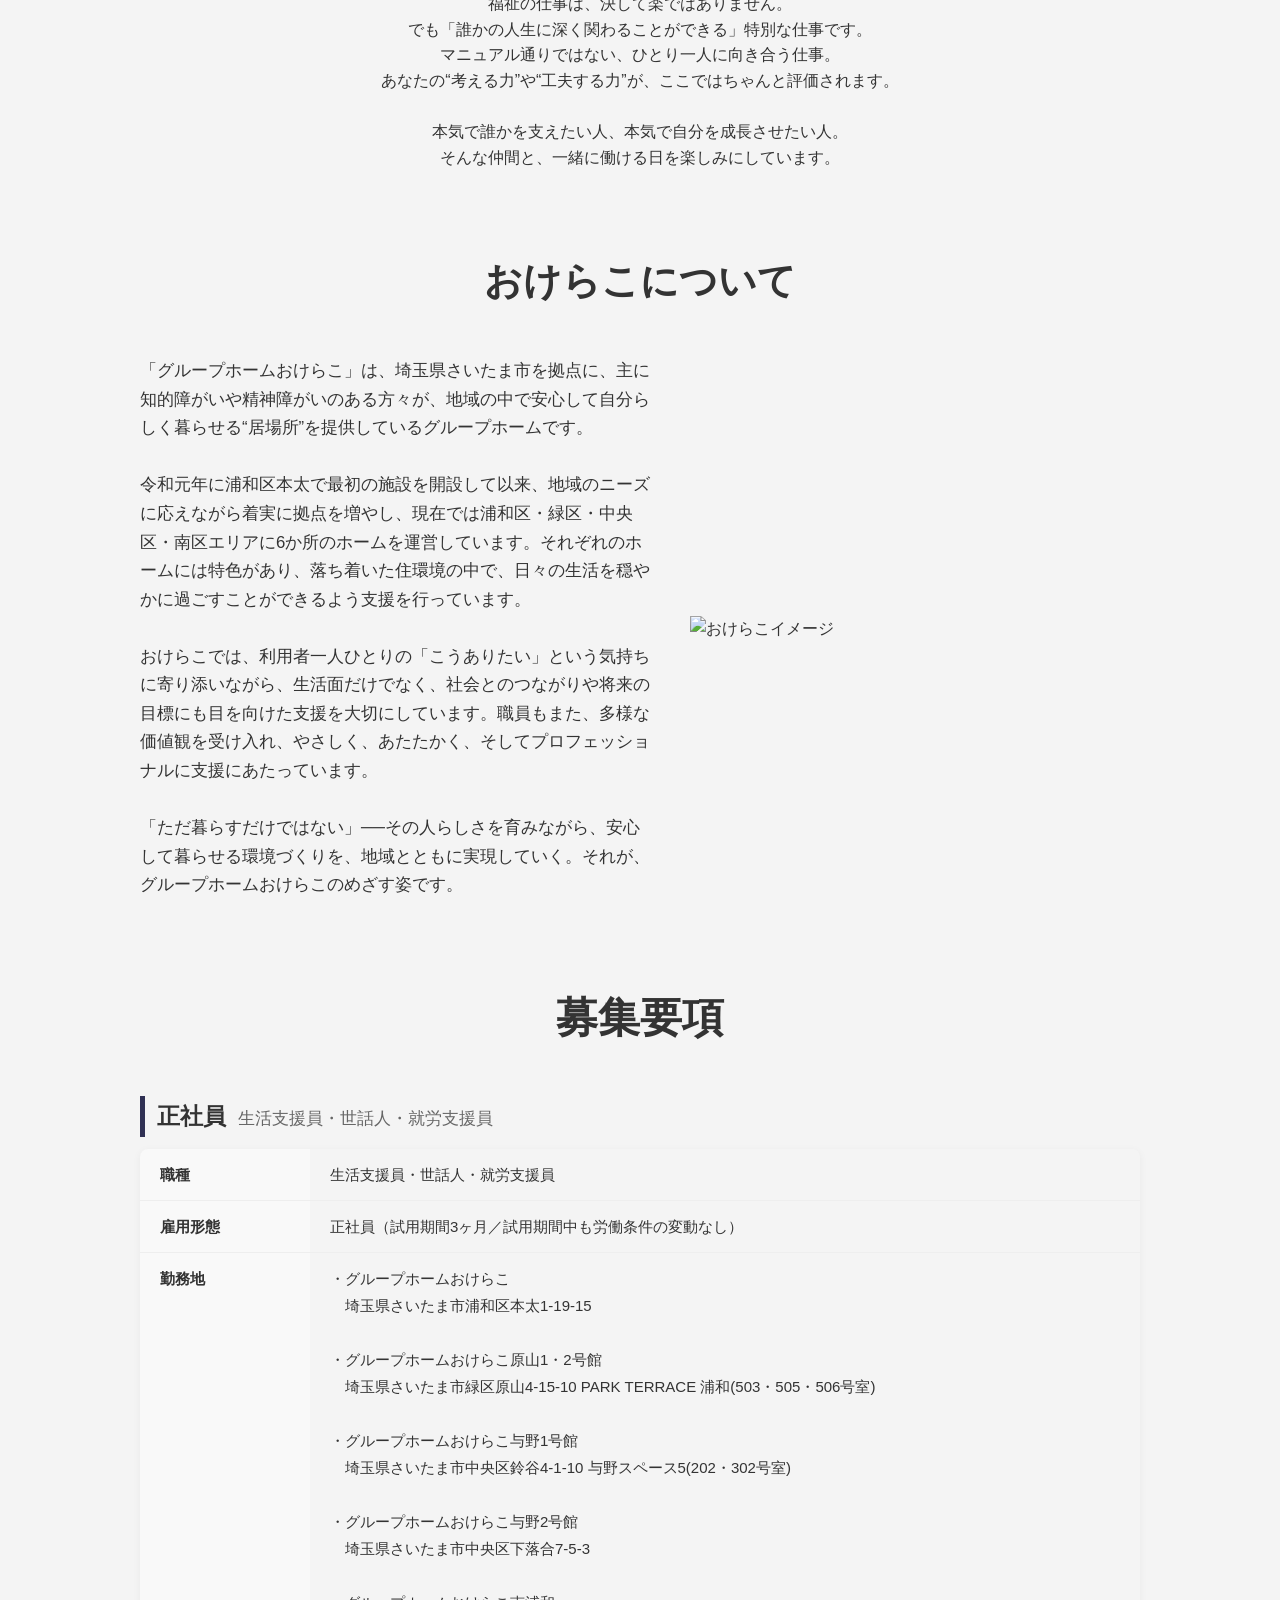
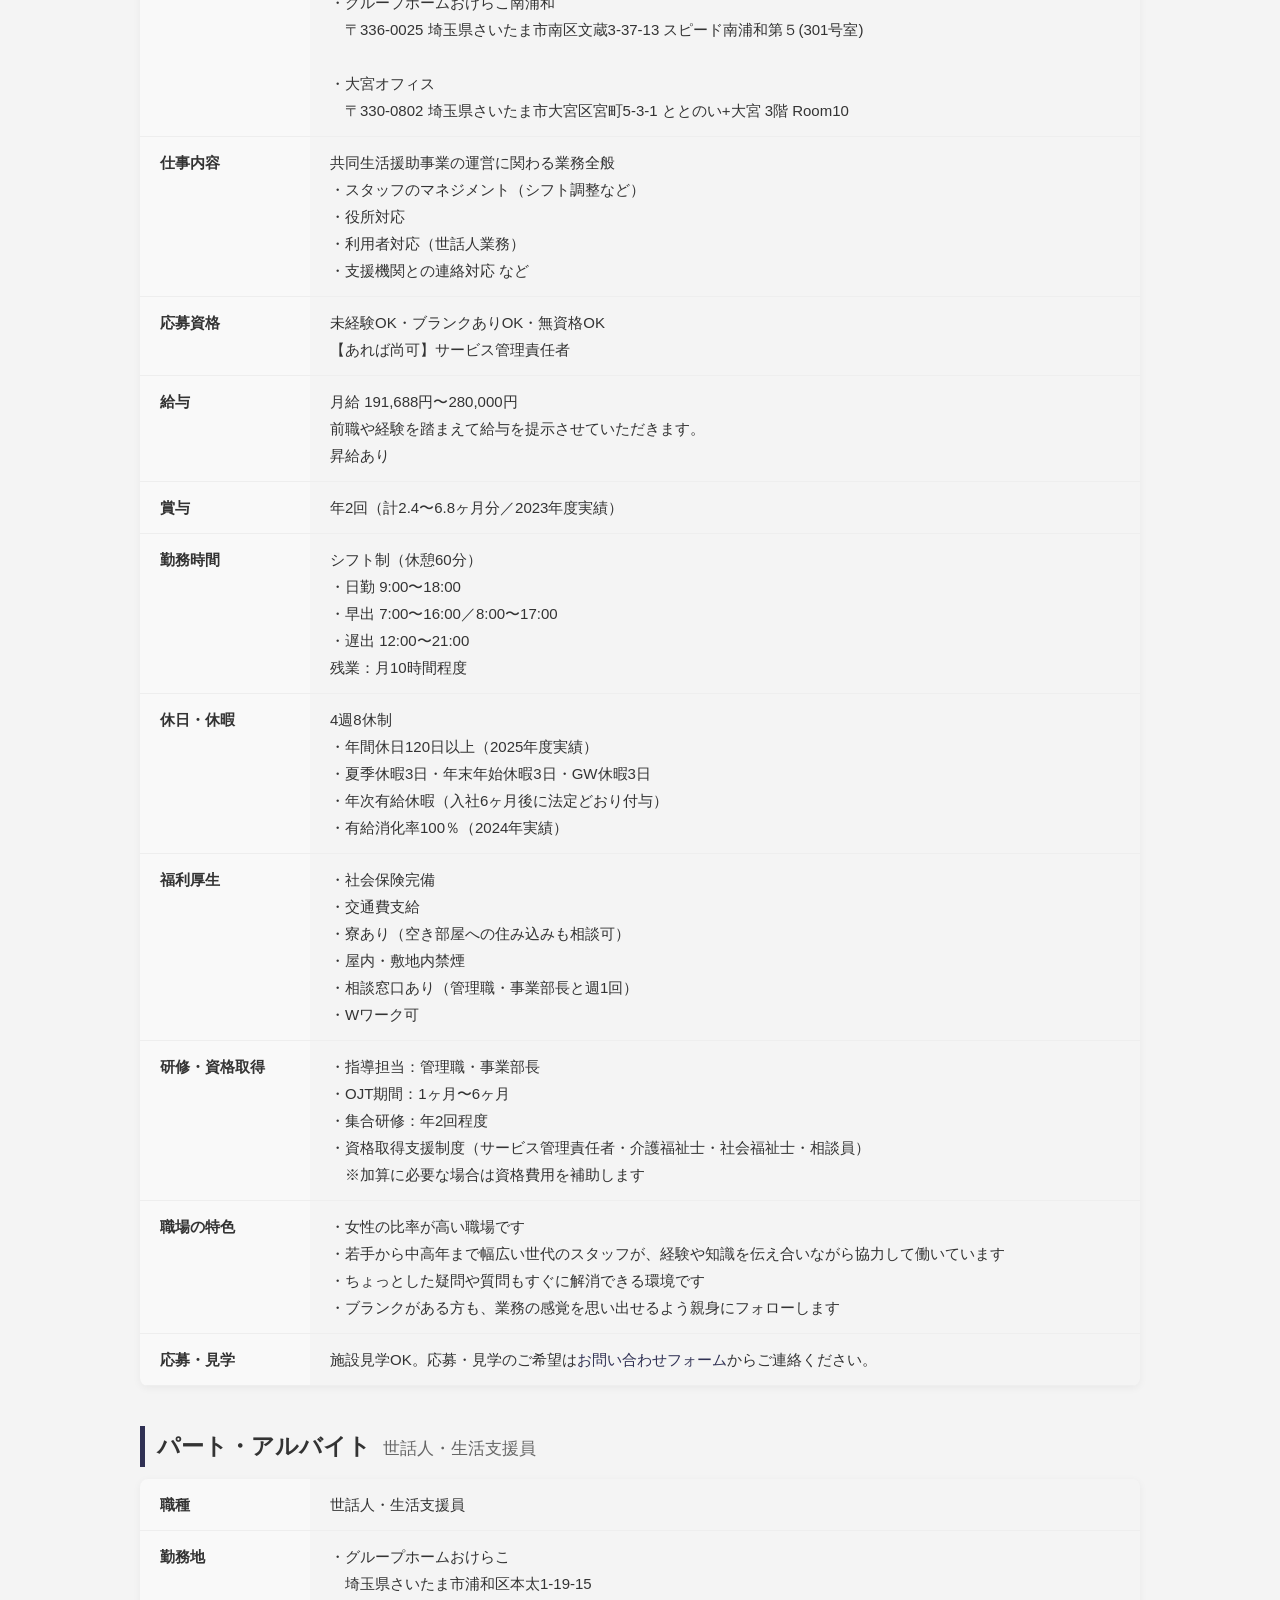
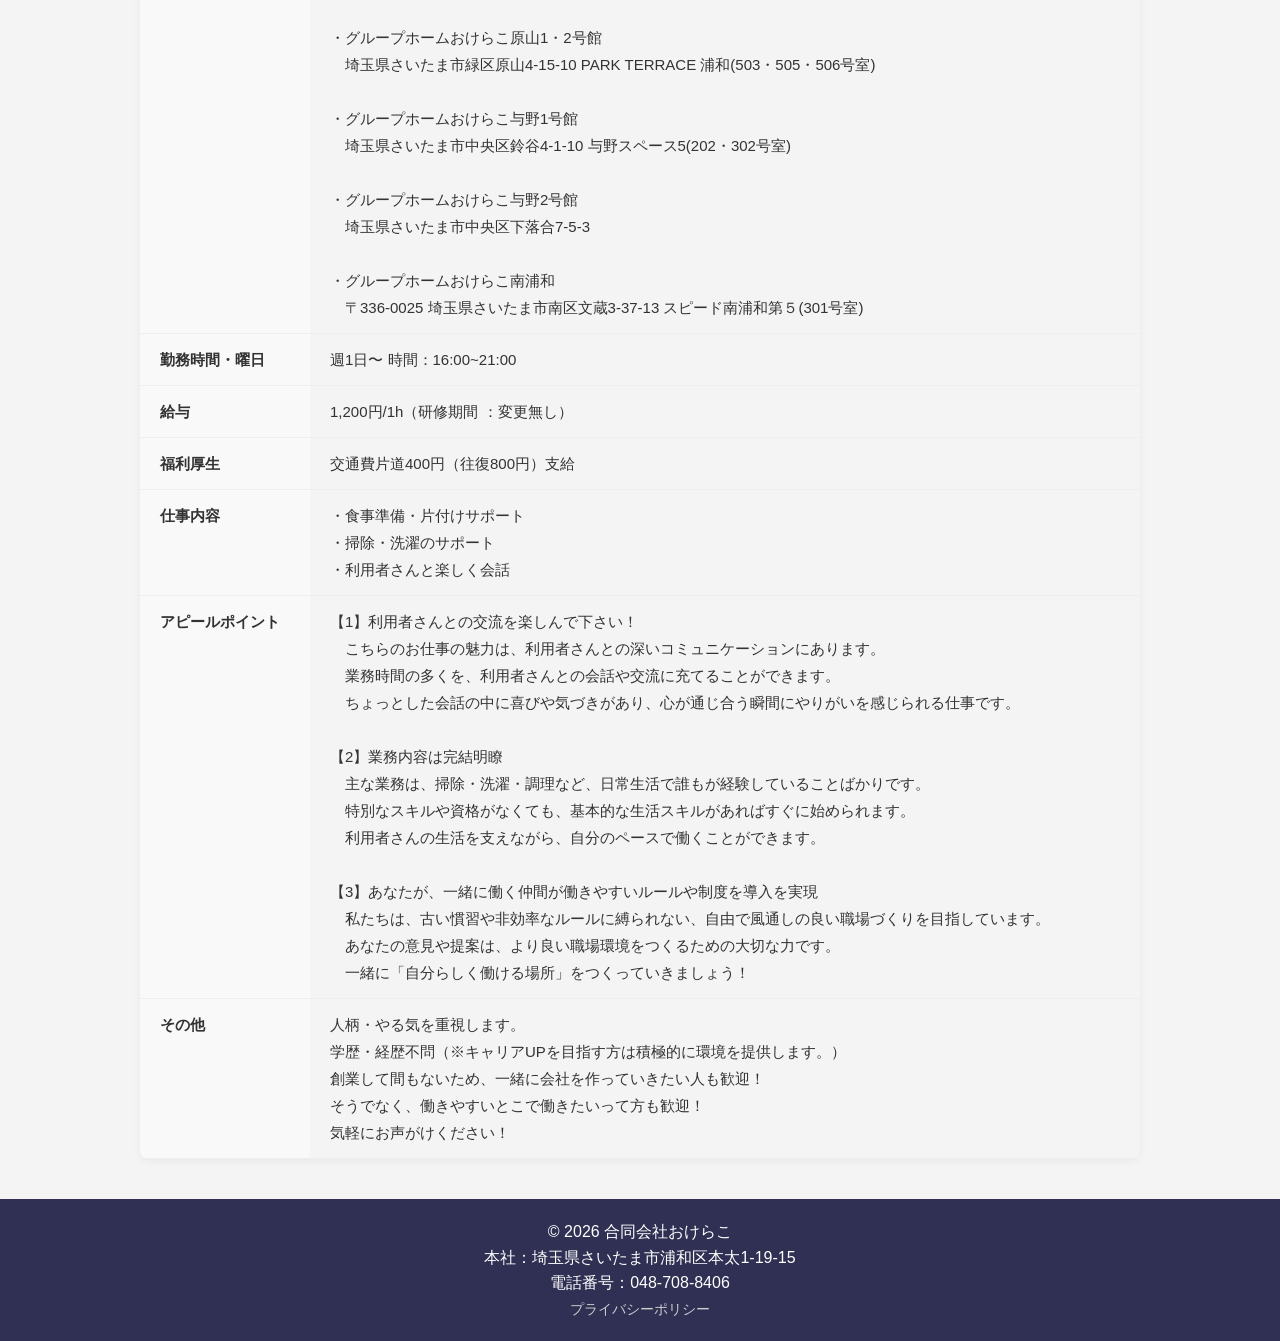
==== commit 3fa3c9f4: "採用情報：正社員の募集要項を追加（勤務地6か所）し、時給の表をパート・アルバイトとして区分 Co-Authored-By: Claude Opus 5.5 <noreply@anthropic.com" ====
--- a/recruiting.html
+++ b/recruiting.html
@@ -6,6 +6,30 @@
   <title>採用情報 - グループホームおけらこ</title>
   <link rel="stylesheet" href="css/style-20260529.css" />
   <script defer src="js/script.js"></script>
+  <style>
+    /* 募集要項：雇用形態ごとの小見出し（このページ専用） */
+    .recruit-type {
+      max-width: 1000px;
+      margin: 40px auto 12px;
+      padding-left: 12px;
+      border-left: 5px solid #2F3053;
+      text-align: left;
+      font-size: 1.3em;
+      color: #333;
+    }
+    .recruit-type-sub {
+      margin-left: 12px;
+      font-size: 0.75em;
+      font-weight: normal;
+      color: #666;
+    }
+    @media (min-width: 769px) {
+      .recruit-table th { width: 170px; white-space: nowrap; vertical-align: top; }
+    }
+    @media (max-width: 768px) {
+      .recruit-type-sub { display: block; margin: 4px 0 0; }
+    }
+  </style>
 </head>
 <body>
   <!-- ヘッダー -->
@@ -132,6 +156,61 @@
   <!-- 募集要項 -->
   <section class="info-section-2">
     <h3 class="section-title">募集要項</h3>
+
+    <!-- 正社員 -->
+    <h4 class="recruit-type">正社員<span class="recruit-type-sub">生活支援員・世話人・就労支援員</span></h4>
+    <div class="recruit-table">
+      <table class="recruit-table">
+        <tr><th>職種</th><td>生活支援員・世話人・就労支援員</td></tr>
+        <tr><th>雇用形態</th><td>正社員（試用期間3ヶ月／試用期間中も労働条件の変動なし）</td></tr>
+        <tr><th>勤務地</th><td>・グループホームおけらこ<br>&emsp;埼玉県さいたま市浦和区本太1-19-15<br>
+            <br>・グループホームおけらこ原山1・2号館<br>&emsp;埼玉県さいたま市緑区原山4-15-10 PARK TERRACE 浦和(503・505・506号室)<br>
+            <br>・グループホームおけらこ与野1号館<br>&emsp;埼玉県さいたま市中央区鈴谷4-1-10 与野スペース5(202・302号室)<br>
+            <br>・グループホームおけらこ与野2号館<br>&emsp;埼玉県さいたま市中央区下落合7-5-3<br>
+            <br>・グループホームおけらこ南浦和<br>&emsp;〒336-0025 埼玉県さいたま市南区文蔵3-37-13 スピード南浦和第５(301号室)<br>
+            <br>・大宮オフィス<br>&emsp;〒330-0802 埼玉県さいたま市大宮区宮町5-3-1 ととのい+大宮 3階 Room10</td></tr>
+        <tr><th>仕事内容</th><td>共同生活援助事業の運営に関わる業務全般<br>
+            ・スタッフのマネジメント（シフト調整など）<br>
+            ・役所対応<br>
+            ・利用者対応（世話人業務）<br>
+            ・支援機関との連絡対応 など</td></tr>
+        <tr><th>応募資格</th><td>未経験OK・ブランクありOK・無資格OK<br>
+            【あれば尚可】サービス管理責任者</td></tr>
+        <tr><th>給与</th><td>月給 191,688円〜280,000円<br>
+            前職や経験を踏まえて給与を提示させていただきます。<br>
+            昇給あり</td></tr>
+        <tr><th>賞与</th><td>年2回（計2.4〜6.8ヶ月分／2023年度実績）</td></tr>
+        <tr><th>勤務時間</th><td>シフト制（休憩60分）<br>
+            ・日勤 9:00〜18:00<br>
+            ・早出 7:00〜16:00／8:00〜17:00<br>
+            ・遅出 12:00〜21:00<br>
+            残業：月10時間程度</td></tr>
+        <tr><th>休日・休暇</th><td>4週8休制<br>
+            ・年間休日120日以上（2025年度実績）<br>
+            ・夏季休暇3日・年末年始休暇3日・GW休暇3日<br>
+            ・年次有給休暇（入社6ヶ月後に法定どおり付与）<br>
+            ・有給消化率100％（2024年実績）</td></tr>
+        <tr><th>福利厚生</th><td>・社会保険完備<br>
+            ・交通費支給<br>
+            ・寮あり（空き部屋への住み込みも相談可）<br>
+            ・屋内・敷地内禁煙<br>
+            ・相談窓口あり（管理職・事業部長と週1回）<br>
+            ・Wワーク可</td></tr>
+        <tr><th>研修・資格取得</th><td>・指導担当：管理職・事業部長<br>
+            ・OJT期間：1ヶ月〜6ヶ月<br>
+            ・集合研修：年2回程度<br>
+            ・資格取得支援制度（サービス管理責任者・介護福祉士・社会福祉士・相談員）<br>
+            &emsp;※加算に必要な場合は資格費用を補助します</td></tr>
+        <tr><th>職場の特色</th><td>・女性の比率が高い職場です<br>
+            ・若手から中高年まで幅広い世代のスタッフが、経験や知識を伝え合いながら協力して働いています<br>
+            ・ちょっとした疑問や質問もすぐに解消できる環境です<br>
+            ・ブランクがある方も、業務の感覚を思い出せるよう親身にフォローします</td></tr>
+        <tr><th>応募・見学</th><td>施設見学OK。応募・見学のご希望は<a href="form.html">お問い合わせフォーム</a>からご連絡ください。</td></tr>
+      </table>
+    </div>
+
+    <!-- パート・アルバイト -->
+    <h4 class="recruit-type">パート・アルバイト<span class="recruit-type-sub">世話人・生活支援員</span></h4>
     <div class="recruit-table">
       <table class="recruit-table">
         <tr><th>職種</th><td>世話人・生活支援員</td></tr>
